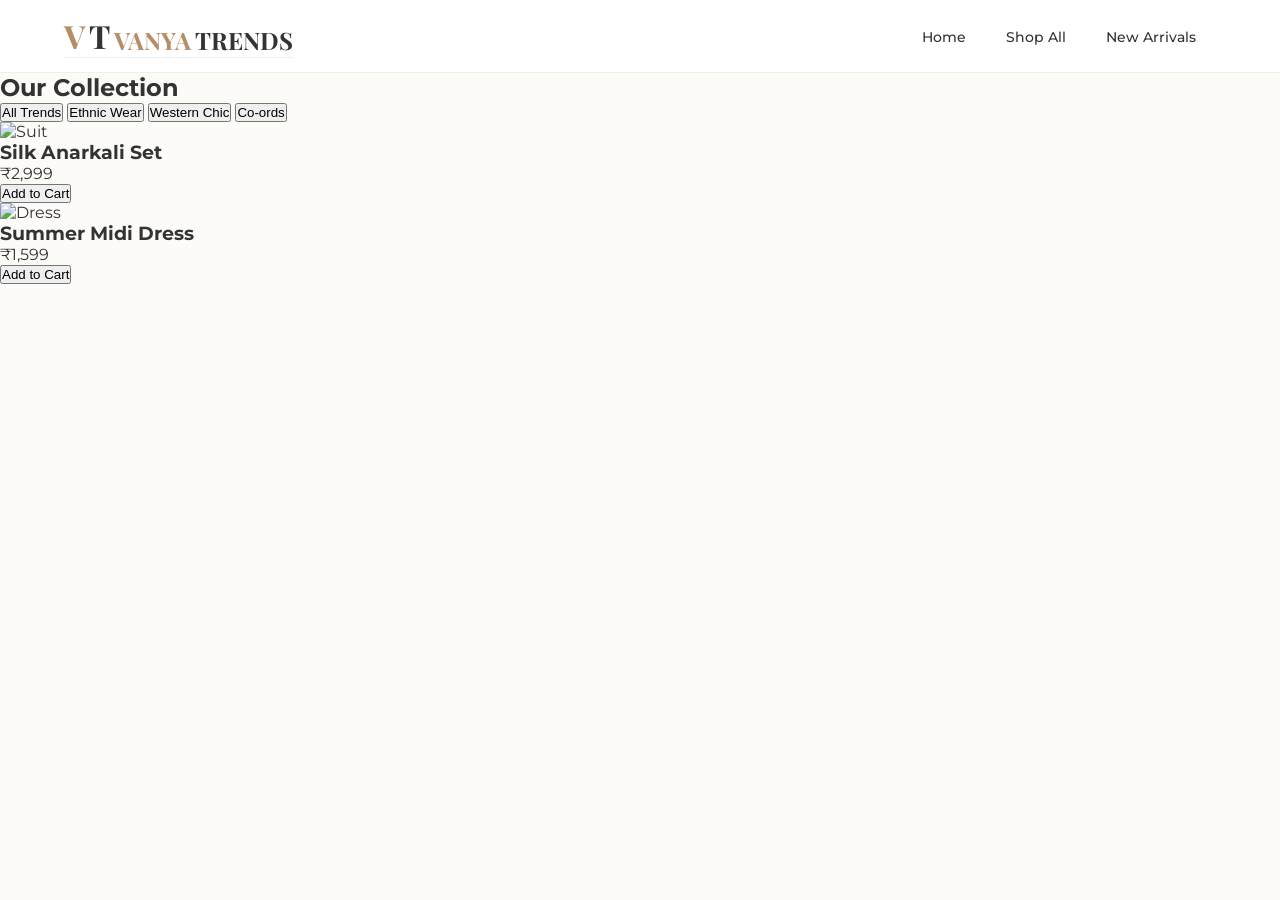
==== shop.html @ 98d8bf5d "Create shop.html" ====
<!DOCTYPE html>
<html lang="en">
<head>
    <meta charset="UTF-8">
    <meta name="viewport" content="width=device-width, initial-scale=1.0">
    <title>Shop Collection | Vanya Trends</title>
    <link href="https://fonts.googleapis.com/css2?family=Montserrat:wght@300;400;600&family=Playfair+Display:wght@700&display=swap" rel="stylesheet">
    <link rel="stylesheet" href="css/main.css">
    <link rel="stylesheet" href="css/shop.css">
    <link rel="stylesheet" href="https://cdnjs.cloudflare.com/ajax/libs/font-awesome/6.0.0/css/all.min.css">
</head>
<body>

    <header>
        <nav class="navbar">
            <div class="logo-container" onclick="window.location.href='index.html'" style="cursor:pointer">
                <span class="logo-v">V</span><span class="logo-t">T</span>
                <span class="logo-vanya">VANYA</span><span class="logo-trends">TRENDS</span>
            </div>
            <ul class="nav-links">
                <li><a href="index.html">Home</a></li>
                <li><a href="shop.html" class="active">Shop All</a></li>
                <li><a href="#">New Arrivals</a></li>
            </ul>
        </nav>
    </header>

    <section class="shop-header">
        <h1>Our Collection</h1>
        <div class="category-tabs">
            <button class="tab-btn active" onclick="filterCategory('all')">All Trends</button>
            <button class="tab-btn" onclick="filterCategory('ethnic')">Ethnic Wear</button>
            <button class="tab-btn" onclick="filterCategory('western')">Western Chic</button>
            <button class="tab-btn" onclick="filterCategory('coords')">Co-ords</button>
        </div>
    </section>

    <div class="product-container">
        <div class="product-grid" id="mainGrid">
            <div class="product-card ethnic">
                <div class="p-img">
                    <img src="https://images.unsplash.com/photo-1583391733956-3750e0ff4e8b?q=80&w=500" alt="Suit">
                </div>
                <div class="p-details">
                    <h3>Silk Anarkali Set</h3>
                    <p class="price">₹2,999</p>
                    <button class="buy-btn" onclick="checkLogin()">Add to Cart</button>
                </div>
            </div>

            <div class="product-card western">
                <div class="p-img">
                    <img src="https://images.unsplash.com/photo-1539109136881-3be0616acf4b?q=80&w=500" alt="Dress">
                </div>
                <div class="p-details">
                    <h3>Summer Midi Dress</h3>
                    <p class="price">₹1,599</p>
                    <button class="buy-btn" onclick="checkLogin()">Add to Cart</button>
                </div>
            </div>
        </div>
    </div>

    <script src="js/products.js"></script>
    <script src="js/auth.js"></script>
</body>
</html>
---- css/main.css ----
/* General Reset */
* {
    margin: 0;
    padding: 0;
    box-sizing: border-box;
}

body {
    font-family: 'Montserrat', sans-serif;
    background-color: #fcfbf7; /* Off-white luxury background */
    color: #333;
}

/* Announcement Bar */
.announcement-bar {
    background: #000;
    color: #fff;
    text-align: center;
    padding: 8px;
    font-size: 12px;
    letter-spacing: 1px;
    text-transform: uppercase;
}

/* Navbar */
header {
    background: #fff;
    border-bottom: 1px solid #eee;
    padding: 20px 5%;
    position: sticky;
    top: 0;
    z-index: 1000;
}

.navbar {
    display: flex;
    justify-content: space-between;
    align-items: center;
}

/* Improvised CSS Logo - Unique and Copyright Free */
.logo-container {
    position: relative;
    font-family: 'Playfair Display', serif;
    display: inline-flex;
    align-items: flex-end;
    gap: 4px; /* Space between words */
}

.logo-v {
    font-size: 32px;
    font-weight: bold;
    color: #b58d67; /* Bronze accent */
    line-height: 1;
}

.logo-t {
    font-size: 32px;
    font-weight: bold;
    color: #333; /* Main logo color */
    line-height: 1;
}

.logo-vanya {
    font-size: 24px;
    font-weight: bold;
    color: #b58d67; /* Bronze accent */
    line-height: 1;
}

.logo-trends {
    font-size: 24px;
    font-weight: bold;
    color: #333; /* Main logo color */
    line-height: 1;
}

/* Optional: Subtle Underline */
.logo-container::after {
    content: '';
    position: absolute;
    bottom: -6px;
    left: 0;
    width: 100%;
    height: 1px;
    background-color: #eee;
}

/* End Improvised CSS Logo */

.nav-links {
    display: flex;
    list-style: none;
}

.nav-links li {
    margin: 0 20px;
}

.nav-links a {
    text-decoration: none;
    color: #333;
    font-size: 14px;
    font-weight: 500;
    transition: 0.3s;
}

.nav-links a:hover {
    color: #b58d67; /* Gold/Bronze Accent */
}

.sale a { color: #d9534f; font-weight: bold; }

.nav-icons {
    display: flex;
    gap: 20px;
    font-size: 18px;
    color: #555;
    cursor: pointer;
}

.nav-icons i:hover {
    color: #b58d67;
}

/* Hero Section with temporary image */
.hero {
    height: 80vh;
    background: linear-gradient(rgba(0,0,0,0.4), rgba(0,0,0,0.4)), url('https://images.unsplash.com/photo-1490481651871-ab68de25d43d?q=80&w=2070&auto=format&fit=crop'); 
    background-size: cover;
    background-position: center;
    display: flex;
    align-items: center;
    justify-content: center;
    text-align: center;
    color: #fff;
}

.hero h1 {
    font-family: 'Playfair Display', serif;
    font-size: 55px;
    margin-bottom: 15px;
}

.hero p {
    font-weight: 300;
    font-size: 16px;
    letter-spacing: 1px;
}

.btn-main {
    display: inline-block;
    padding: 15px 35px;
    background: #fff;
    color: #000;
    text-decoration: none;
    margin-top: 25px;
    text-transform: uppercase;
    font-size: 13px;
    font-weight: 600;
    transition: 0.4s;
    letter-spacing: 1px;
}

.btn-main:hover {
    background: #000;
    color: #fff;
}

/* Categories */
.section-title {
    text-align: center;
    margin: 50px 0 30px;
    font-family: 'Playfair Display', serif;
    font-size: 32px;
}

.category-grid {
    display: grid;
    grid-template-columns: repeat(3, 1fr);
    gap: 20px;
    padding: 0 5% 50px; /* Added padding to bottom */
}

.cat-card {
    text-align: center;
    cursor: pointer;
}

.img-placeholder {
    height: 450px;
    background-color: #e0e0e0;
    background-size: cover;
    background-position: center;
    margin-bottom: 15px;
    transition: transform 0.5s ease;
}

.cat-card:hover .img-placeholder {
    transform: scale(1.02);
}

.cat-card h3 {
    font-size: 18px;
    font-weight: 400;
    text-transform: uppercase;
    letter-spacing: 1px;
    font-family: 'Montserrat', sans-serif;
}
/* Our Story Section */
.our-story {
    padding: 100px 5%;
    background-color: #fff;
}

.story-container {
    display: flex;
    align-items: center;
    gap: 50px;
}

.story-text {
    flex: 1;
}

.story-text h2 {
    font-family: 'Playfair Display', serif;
    font-size: 38px;
    margin-bottom: 20px;
}

.story-text p {
    line-height: 1.8;
    color: #666;
    margin-bottom: 30px;
}

.story-image {
    flex: 1;
}

.story-image img {
    width: 100%;
    height: 500px;
    object-fit: cover;
    box-shadow: 20px 20px 0px #f4eee8; /* Decorative offset shadow */
}

/* Lookbook Section */
.lookbook-grid {
    display: grid;
    grid-template-columns: repeat(4, 1fr);
    gap: 10px;
    padding: 0 5% 100px;
}

.look-item img {
    width: 100%;
    height: 350px;
    object-fit: cover;
    filter: grayscale(20%);
    transition: 0.5s;
}

.look-item img:hover {
    filter: grayscale(0%);
    transform: scale(0.98);
}

.btn-secondary {
    text-decoration: none;
    color: #000;
    font-weight: 600;
    border-bottom: 2px solid #b58d67;
    padding-bottom: 5px;
    font-size: 14px;
}

/* Login Modal Styling */
.modal {
    display: none; 
    position: fixed; 
    z-index: 2000; 
    left: 0; top: 0; width: 100%; height: 100%;
    background: rgba(0,0,0,0.8); /* Darker overlay for premium look */
    backdrop-filter: blur(5px); /* Modern blur effect */
}

.modal-content {
    background: #fff;
    margin: 10% auto;
    padding: 50px;
    width: 400px;
    text-align: center;
    border-radius: 0; /* Sharp edges for boutique feel */
    box-shadow: 0 10px 30px rgba(0,0,0,0.3);
}

.modal-content h3 {
    font-family: 'Playfair Display', serif;
    font-size: 28px;
    margin-bottom: 20px;
}

.modal-content input {
    width: 100%;
    padding: 12px;
    margin-bottom: 20px;
    border: 1px solid #ddd;
    font-family: 'Montserrat', sans-serif;
}

.login-submit {
    width: 100%;
    padding: 15px;
    background: #000;
    color: #fff;
    border: none;
    text-transform: uppercase;
    letter-spacing: 2px;
    cursor: pointer;
    transition: 0.3s;
}

.login-submit:hover {
    background: #b58d67;
}

/* Simple Footer */
footer {
    background: #1a1a1a;
    color: #fff;
    padding: 60px 5% 30px;
    text-align: center;
}

.footer-logo {
    font-family: 'Playfair Display', serif;
    font-size: 28px;
    letter-spacing: 2px;
    margin-bottom: 20px;
}

.social-links a {
    color: #fff;
    font-size: 20px;
    margin: 0 15px;
    text-decoration: none;
    transition: 0.3s;
}

.social-links a:hover {
    color: #b58d67;
}

.copyright {
    margin-top: 40px;
    font-size: 12px;
    color: #888;
    border-top: 1px solid #333;
    padding-top: 20px;
}
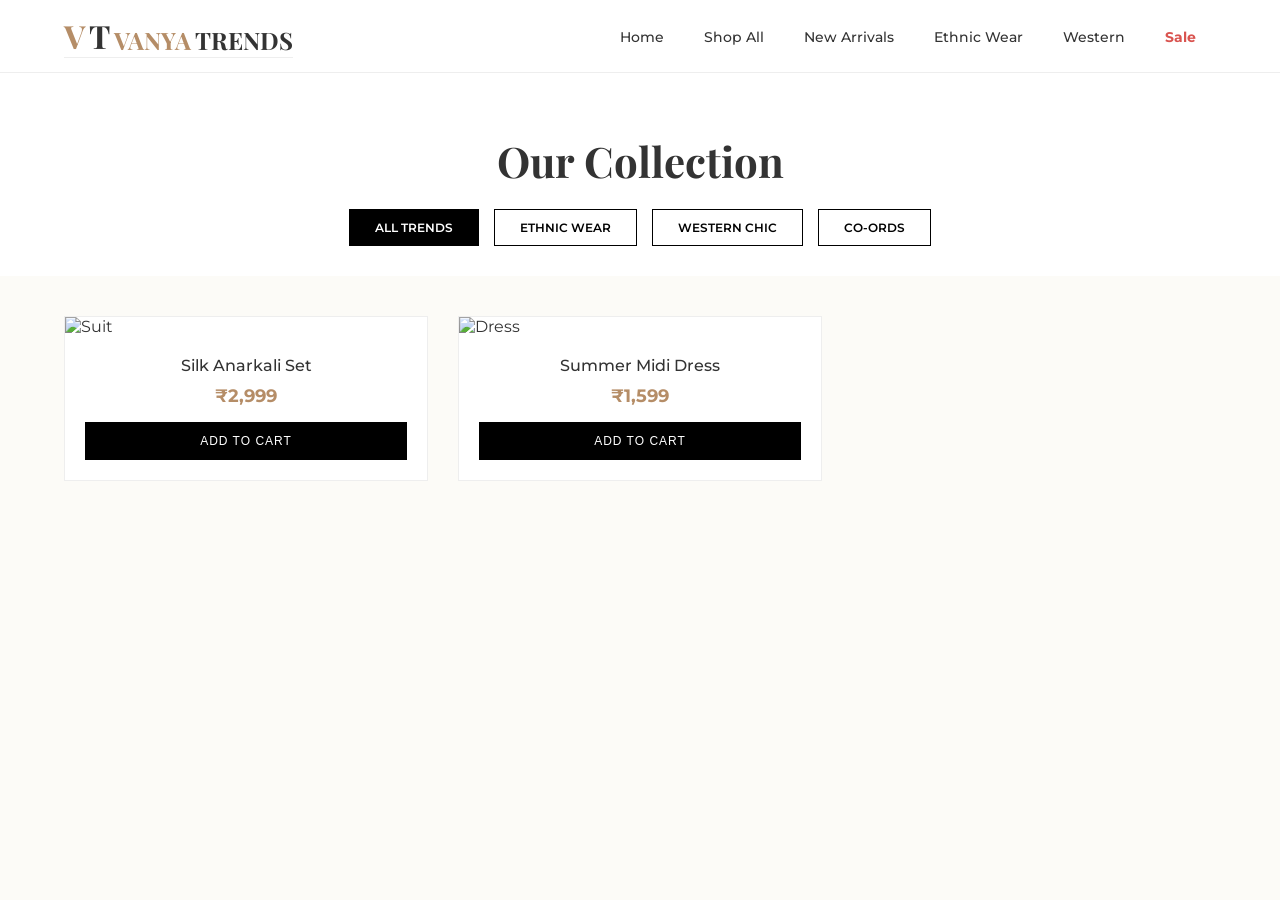
==== commit d667d54b: "Update shop.html" ====
--- a/shop.html
+++ b/shop.html
@@ -18,10 +18,12 @@
                 <span class="logo-vanya">VANYA</span><span class="logo-trends">TRENDS</span>
             </div>
             <ul class="nav-links">
-                <li><a href="index.html">Home</a></li>
-                <li><a href="shop.html" class="active">Shop All</a></li>
-                <li><a href="#">New Arrivals</a></li>
-            </ul>
+    <li><a href="index.html">Home</a></li>
+    <li><a href="shop.html" class="active">Shop All</a></li> <li><a href="#">New Arrivals</a></li>
+    <li><a href="#">Ethnic Wear</a></li>
+    <li><a href="#">Western</a></li>
+    <li class="sale"><a href="#">Sale</a></li>
+</ul>
         </nav>
     </header>
 
--- a/css/shop.css
+++ b/css/shop.css
@@ -0,0 +1,93 @@
+/* Shop Page Specific Styles */
+.shop-header {
+    text-align: center;
+    padding: 60px 0 30px;
+    background-color: #fff;
+}
+
+.shop-header h1 {
+    font-family: 'Playfair Display', serif;
+    font-size: 42px;
+    margin-bottom: 20px;
+}
+
+.category-tabs {
+    display: flex;
+    justify-content: center;
+    gap: 15px;
+    flex-wrap: wrap;
+}
+
+.tab-btn {
+    padding: 10px 25px;
+    border: 1px solid #000;
+    background: transparent;
+    font-family: 'Montserrat', sans-serif;
+    font-weight: 600;
+    text-transform: uppercase;
+    font-size: 12px;
+    cursor: pointer;
+    transition: 0.3s;
+}
+
+.tab-btn.active, .tab-btn:hover {
+    background: #000;
+    color: #fff;
+}
+
+/* Grid Layout */
+.product-container {
+    padding: 40px 5% 100px;
+}
+
+.product-grid {
+    display: grid;
+    grid-template-columns: repeat(auto-fill, minmax(280px, 1fr));
+    gap: 30px;
+}
+
+.product-card {
+    background: #fff;
+    border: 1px solid #eee;
+    transition: 0.3s;
+}
+
+.p-img img {
+    width: 100%;
+    height: 400px;
+    object-fit: cover;
+}
+
+.p-details {
+    padding: 20px;
+    text-align: center;
+}
+
+.p-details h3 {
+    font-size: 16px;
+    font-weight: 500;
+    margin-bottom: 10px;
+}
+
+.price {
+    color: #b58d67;
+    font-weight: bold;
+    font-size: 18px;
+    margin-bottom: 15px;
+}
+
+.buy-btn {
+    width: 100%;
+    padding: 12px;
+    background: #000;
+    color: #fff;
+    border: none;
+    text-transform: uppercase;
+    font-size: 12px;
+    letter-spacing: 1px;
+    cursor: pointer;
+}
+
+.buy-btn:hover {
+    background: #b58d67;
+}
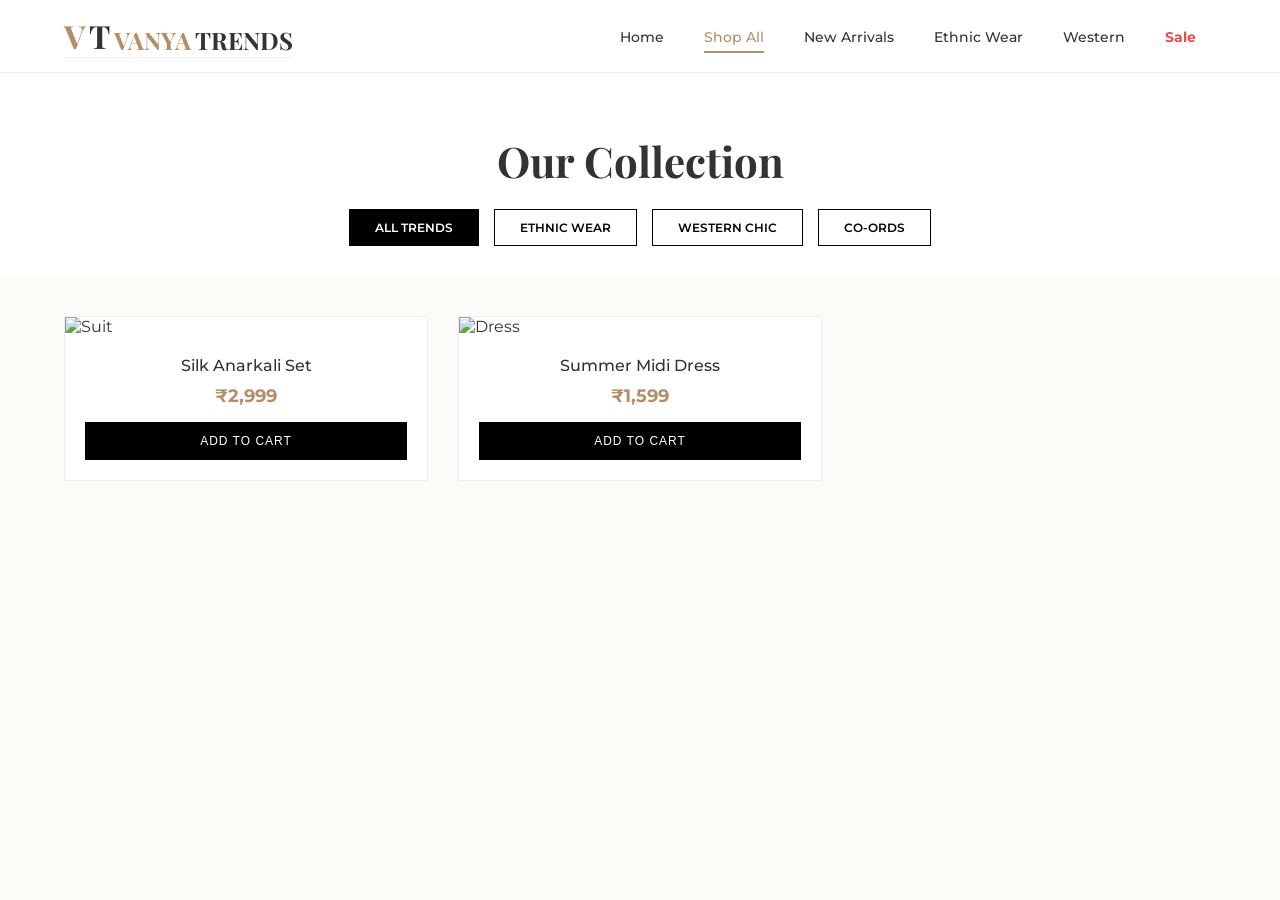
==== commit 3097aaca: "Add login modal to shop.html" ====
--- a/shop.html
+++ b/shop.html
@@ -65,5 +65,16 @@
 
     <script src="js/products.js"></script>
     <script src="js/auth.js"></script>
+
+    <div id="loginModal" class="modal">
+    <div class="modal-content">
+        <span class="close" onclick="closeModal()">&times;</span>
+        <h3>Welcome to Vanya Trends</h3>
+        <p>Please login with your mobile number to continue shopping.</p>
+        <input type="number" id="userPhone" placeholder="Enter 10 Digit Mobile No.">
+        <button class="login-submit" onclick="handleLogin()">Login & Explore</button>
+    </div>
+</div>
+    
 </body>
 </html>
--- a/css/main.css
+++ b/css/main.css
@@ -360,3 +360,9 @@
     border-top: 1px solid #333;
     padding-top: 20px;
 }
+
+.nav-links a.active {
+    color: #b58d67; /* Gold/Bronze color */
+    border-bottom: 2px solid #b58d67;
+    padding-bottom: 5px;
+}
